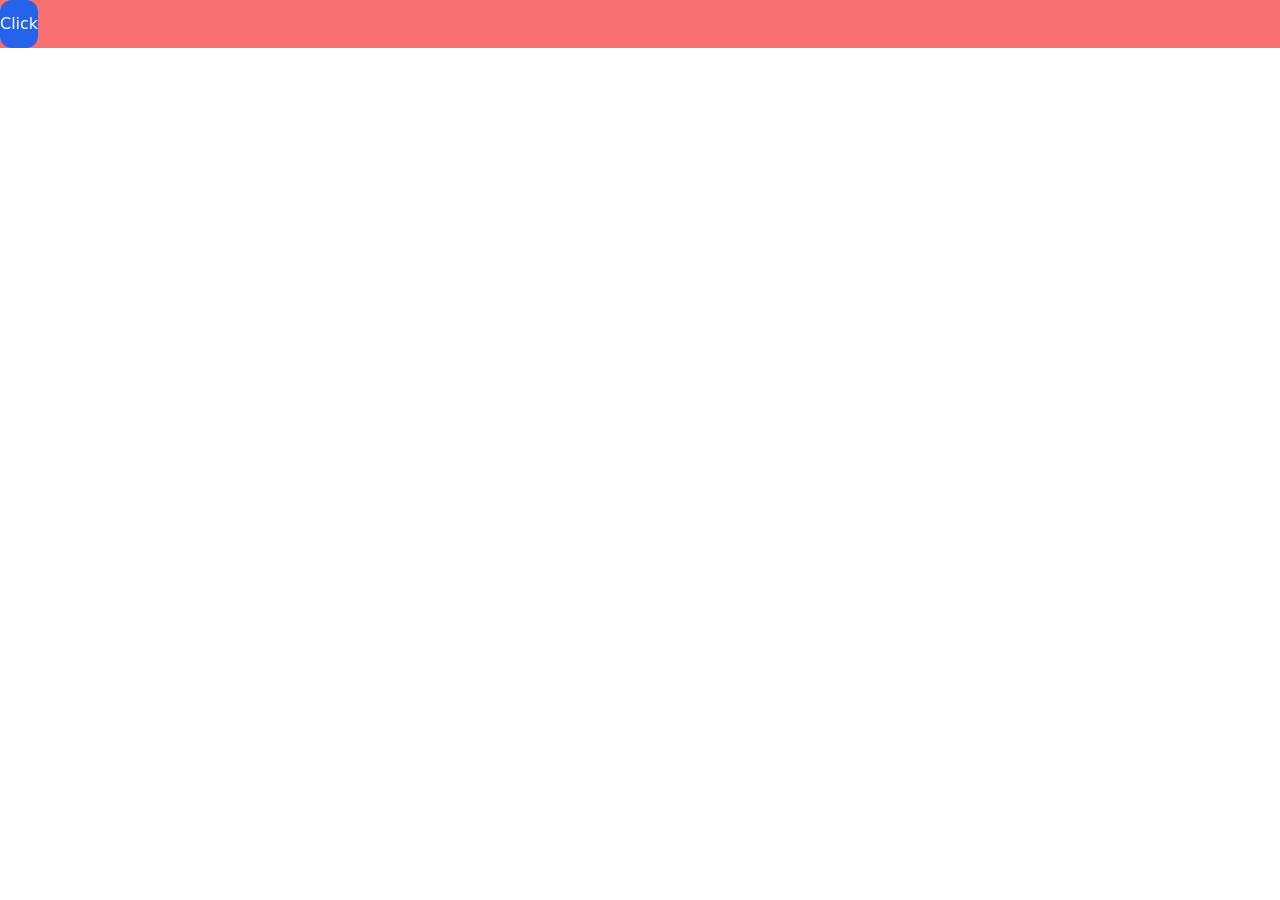
==== index.html @ ee295bcc "Merge pull request #1 from MishSoft/feature/main-page Feat: create costumize styles, add icon, image" ====
<!DOCTYPE html>
<html lang="en">
<head>
  <meta charset="UTF-8">
  <meta name="viewport" content="width=device-width, initial-scale=1.0">
  <title>Document Generate</title>
  <link rel="stylesheet" href="css/output.css">
  <script src="script/main.js" defer></script>
</head>
<body>
  <header class="bg-red-400">
    <button class="item-button">
      Click
    </button>
  </header>
</body>
</html>
---- css/output.css ----
*, ::before, ::after {
  --tw-border-spacing-x: 0;
  --tw-border-spacing-y: 0;
  --tw-translate-x: 0;
  --tw-translate-y: 0;
  --tw-rotate: 0;
  --tw-skew-x: 0;
  --tw-skew-y: 0;
  --tw-scale-x: 1;
  --tw-scale-y: 1;
  --tw-pan-x:  ;
  --tw-pan-y:  ;
  --tw-pinch-zoom:  ;
  --tw-scroll-snap-strictness: proximity;
  --tw-gradient-from-position:  ;
  --tw-gradient-via-position:  ;
  --tw-gradient-to-position:  ;
  --tw-ordinal:  ;
  --tw-slashed-zero:  ;
  --tw-numeric-figure:  ;
  --tw-numeric-spacing:  ;
  --tw-numeric-fraction:  ;
  --tw-ring-inset:  ;
  --tw-ring-offset-width: 0px;
  --tw-ring-offset-color: #fff;
  --tw-ring-color: rgb(59 130 246 / 0.5);
  --tw-ring-offset-shadow: 0 0 #0000;
  --tw-ring-shadow: 0 0 #0000;
  --tw-shadow: 0 0 #0000;
  --tw-shadow-colored: 0 0 #0000;
  --tw-blur:  ;
  --tw-brightness:  ;
  --tw-contrast:  ;
  --tw-grayscale:  ;
  --tw-hue-rotate:  ;
  --tw-invert:  ;
  --tw-saturate:  ;
  --tw-sepia:  ;
  --tw-drop-shadow:  ;
  --tw-backdrop-blur:  ;
  --tw-backdrop-brightness:  ;
  --tw-backdrop-contrast:  ;
  --tw-backdrop-grayscale:  ;
  --tw-backdrop-hue-rotate:  ;
  --tw-backdrop-invert:  ;
  --tw-backdrop-opacity:  ;
  --tw-backdrop-saturate:  ;
  --tw-backdrop-sepia:  ;
  --tw-contain-size:  ;
  --tw-contain-layout:  ;
  --tw-contain-paint:  ;
  --tw-contain-style:  ;
}

::backdrop {
  --tw-border-spacing-x: 0;
  --tw-border-spacing-y: 0;
  --tw-translate-x: 0;
  --tw-translate-y: 0;
  --tw-rotate: 0;
  --tw-skew-x: 0;
  --tw-skew-y: 0;
  --tw-scale-x: 1;
  --tw-scale-y: 1;
  --tw-pan-x:  ;
  --tw-pan-y:  ;
  --tw-pinch-zoom:  ;
  --tw-scroll-snap-strictness: proximity;
  --tw-gradient-from-position:  ;
  --tw-gradient-via-position:  ;
  --tw-gradient-to-position:  ;
  --tw-ordinal:  ;
  --tw-slashed-zero:  ;
  --tw-numeric-figure:  ;
  --tw-numeric-spacing:  ;
  --tw-numeric-fraction:  ;
  --tw-ring-inset:  ;
  --tw-ring-offset-width: 0px;
  --tw-ring-offset-color: #fff;
  --tw-ring-color: rgb(59 130 246 / 0.5);
  --tw-ring-offset-shadow: 0 0 #0000;
  --tw-ring-shadow: 0 0 #0000;
  --tw-shadow: 0 0 #0000;
  --tw-shadow-colored: 0 0 #0000;
  --tw-blur:  ;
  --tw-brightness:  ;
  --tw-contrast:  ;
  --tw-grayscale:  ;
  --tw-hue-rotate:  ;
  --tw-invert:  ;
  --tw-saturate:  ;
  --tw-sepia:  ;
  --tw-drop-shadow:  ;
  --tw-backdrop-blur:  ;
  --tw-backdrop-brightness:  ;
  --tw-backdrop-contrast:  ;
  --tw-backdrop-grayscale:  ;
  --tw-backdrop-hue-rotate:  ;
  --tw-backdrop-invert:  ;
  --tw-backdrop-opacity:  ;
  --tw-backdrop-saturate:  ;
  --tw-backdrop-sepia:  ;
  --tw-contain-size:  ;
  --tw-contain-layout:  ;
  --tw-contain-paint:  ;
  --tw-contain-style:  ;
}

/*
! tailwindcss v3.4.19 | MIT License | https://tailwindcss.com
*/

/*
1. Prevent padding and border from affecting element width. (https://github.com/mozdevs/cssremedy/issues/4)
2. Allow adding a border to an element by just adding a border-width. (https://github.com/tailwindcss/tailwindcss/pull/116)
*/

*,
::before,
::after {
  box-sizing: border-box;
  /* 1 */
  border-width: 0;
  /* 2 */
  border-style: solid;
  /* 2 */
  border-color: #e5e7eb;
  /* 2 */
}

::before,
::after {
  --tw-content: '';
}

/*
1. Use a consistent sensible line-height in all browsers.
2. Prevent adjustments of font size after orientation changes in iOS.
3. Use a more readable tab size.
4. Use the user's configured `sans` font-family by default.
5. Use the user's configured `sans` font-feature-settings by default.
6. Use the user's configured `sans` font-variation-settings by default.
7. Disable tap highlights on iOS
*/

html,
:host {
  line-height: 1.5;
  /* 1 */
  -webkit-text-size-adjust: 100%;
  /* 2 */
  -moz-tab-size: 4;
  /* 3 */
  -o-tab-size: 4;
     tab-size: 4;
  /* 3 */
  font-family: ui-sans-serif, system-ui, sans-serif, "Apple Color Emoji", "Segoe UI Emoji", "Segoe UI Symbol", "Noto Color Emoji";
  /* 4 */
  font-feature-settings: normal;
  /* 5 */
  font-variation-settings: normal;
  /* 6 */
  -webkit-tap-highlight-color: transparent;
  /* 7 */
}

/*
1. Remove the margin in all browsers.
2. Inherit line-height from `html` so users can set them as a class directly on the `html` element.
*/

body {
  margin: 0;
  /* 1 */
  line-height: inherit;
  /* 2 */
}

/*
1. Add the correct height in Firefox.
2. Correct the inheritance of border color in Firefox. (https://bugzilla.mozilla.org/show_bug.cgi?id=190655)
3. Ensure horizontal rules are visible by default.
*/

hr {
  height: 0;
  /* 1 */
  color: inherit;
  /* 2 */
  border-top-width: 1px;
  /* 3 */
}

/*
Add the correct text decoration in Chrome, Edge, and Safari.
*/

abbr:where([title]) {
  -webkit-text-decoration: underline dotted;
          text-decoration: underline dotted;
}

/*
Remove the default font size and weight for headings.
*/

h1,
h2,
h3,
h4,
h5,
h6 {
  font-size: inherit;
  font-weight: inherit;
}

/*
Reset links to optimize for opt-in styling instead of opt-out.
*/

a {
  color: inherit;
  text-decoration: inherit;
}

/*
Add the correct font weight in Edge and Safari.
*/

b,
strong {
  font-weight: bolder;
}

/*
1. Use the user's configured `mono` font-family by default.
2. Use the user's configured `mono` font-feature-settings by default.
3. Use the user's configured `mono` font-variation-settings by default.
4. Correct the odd `em` font sizing in all browsers.
*/

code,
kbd,
samp,
pre {
  font-family: ui-monospace, SFMono-Regular, Menlo, Monaco, Consolas, "Liberation Mono", "Courier New", monospace;
  /* 1 */
  font-feature-settings: normal;
  /* 2 */
  font-variation-settings: normal;
  /* 3 */
  font-size: 1em;
  /* 4 */
}

/*
Add the correct font size in all browsers.
*/

small {
  font-size: 80%;
}

/*
Prevent `sub` and `sup` elements from affecting the line height in all browsers.
*/

sub,
sup {
  font-size: 75%;
  line-height: 0;
  position: relative;
  vertical-align: baseline;
}

sub {
  bottom: -0.25em;
}

sup {
  top: -0.5em;
}

/*
1. Remove text indentation from table contents in Chrome and Safari. (https://bugs.chromium.org/p/chromium/issues/detail?id=999088, https://bugs.webkit.org/show_bug.cgi?id=201297)
2. Correct table border color inheritance in all Chrome and Safari. (https://bugs.chromium.org/p/chromium/issues/detail?id=935729, https://bugs.webkit.org/show_bug.cgi?id=195016)
3. Remove gaps between table borders by default.
*/

table {
  text-indent: 0;
  /* 1 */
  border-color: inherit;
  /* 2 */
  border-collapse: collapse;
  /* 3 */
}

/*
1. Change the font styles in all browsers.
2. Remove the margin in Firefox and Safari.
3. Remove default padding in all browsers.
*/

button,
input,
optgroup,
select,
textarea {
  font-family: inherit;
  /* 1 */
  font-feature-settings: inherit;
  /* 1 */
  font-variation-settings: inherit;
  /* 1 */
  font-size: 100%;
  /* 1 */
  font-weight: inherit;
  /* 1 */
  line-height: inherit;
  /* 1 */
  letter-spacing: inherit;
  /* 1 */
  color: inherit;
  /* 1 */
  margin: 0;
  /* 2 */
  padding: 0;
  /* 3 */
}

/*
Remove the inheritance of text transform in Edge and Firefox.
*/

button,
select {
  text-transform: none;
}

/*
1. Correct the inability to style clickable types in iOS and Safari.
2. Remove default button styles.
*/

button,
input:where([type='button']),
input:where([type='reset']),
input:where([type='submit']) {
  -webkit-appearance: button;
  /* 1 */
  background-color: transparent;
  /* 2 */
  background-image: none;
  /* 2 */
}

/*
Use the modern Firefox focus style for all focusable elements.
*/

:-moz-focusring {
  outline: auto;
}

/*
Remove the additional `:invalid` styles in Firefox. (https://github.com/mozilla/gecko-dev/blob/2f9eacd9d3d995c937b4251a5557d95d494c9be1/layout/style/res/forms.css#L728-L737)
*/

:-moz-ui-invalid {
  box-shadow: none;
}

/*
Add the correct vertical alignment in Chrome and Firefox.
*/

progress {
  vertical-align: baseline;
}

/*
Correct the cursor style of increment and decrement buttons in Safari.
*/

::-webkit-inner-spin-button,
::-webkit-outer-spin-button {
  height: auto;
}

/*
1. Correct the odd appearance in Chrome and Safari.
2. Correct the outline style in Safari.
*/

[type='search'] {
  -webkit-appearance: textfield;
  /* 1 */
  outline-offset: -2px;
  /* 2 */
}

/*
Remove the inner padding in Chrome and Safari on macOS.
*/

::-webkit-search-decoration {
  -webkit-appearance: none;
}

/*
1. Correct the inability to style clickable types in iOS and Safari.
2. Change font properties to `inherit` in Safari.
*/

::-webkit-file-upload-button {
  -webkit-appearance: button;
  /* 1 */
  font: inherit;
  /* 2 */
}

/*
Add the correct display in Chrome and Safari.
*/

summary {
  display: list-item;
}

/*
Removes the default spacing and border for appropriate elements.
*/

blockquote,
dl,
dd,
h1,
h2,
h3,
h4,
h5,
h6,
hr,
figure,
p,
pre {
  margin: 0;
}

fieldset {
  margin: 0;
  padding: 0;
}

legend {
  padding: 0;
}

ol,
ul,
menu {
  list-style: none;
  margin: 0;
  padding: 0;
}

/*
Reset default styling for dialogs.
*/

dialog {
  padding: 0;
}

/*
Prevent resizing textareas horizontally by default.
*/

textarea {
  resize: vertical;
}

/*
1. Reset the default placeholder opacity in Firefox. (https://github.com/tailwindlabs/tailwindcss/issues/3300)
2. Set the default placeholder color to the user's configured gray 400 color.
*/

input::-moz-placeholder, textarea::-moz-placeholder {
  opacity: 1;
  /* 1 */
  color: #9ca3af;
  /* 2 */
}

input::placeholder,
textarea::placeholder {
  opacity: 1;
  /* 1 */
  color: #9ca3af;
  /* 2 */
}

/*
Set the default cursor for buttons.
*/

button,
[role="button"] {
  cursor: pointer;
}

/*
Make sure disabled buttons don't get the pointer cursor.
*/

:disabled {
  cursor: default;
}

/*
1. Make replaced elements `display: block` by default. (https://github.com/mozdevs/cssremedy/issues/14)
2. Add `vertical-align: middle` to align replaced elements more sensibly by default. (https://github.com/jensimmons/cssremedy/issues/14#issuecomment-634934210)
   This can trigger a poorly considered lint error in some tools but is included by design.
*/

img,
svg,
video,
canvas,
audio,
iframe,
embed,
object {
  display: block;
  /* 1 */
  vertical-align: middle;
  /* 2 */
}

/*
Constrain images and videos to the parent width and preserve their intrinsic aspect ratio. (https://github.com/mozdevs/cssremedy/issues/14)
*/

img,
video {
  max-width: 100%;
  height: auto;
}

/* Make elements with the HTML hidden attribute stay hidden by default */

[hidden]:where(:not([hidden="until-found"])) {
  display: none;
}

.item-button {
  border-radius: 0.75rem;
  background-color: var(--item-button-bg);
  padding-top: 0.75rem;
  padding-bottom: 0.75rem;
  color: var(--text-primary-color);
}

.bg-red-400 {
  --tw-bg-opacity: 1;
  background-color: rgb(248 113 113 / var(--tw-bg-opacity, 1));
}

:root {
  /* background colors */
  --background: #0F172A;
  --header-bg: #171E31;
  --item-bg: #252C3F;
  --header-button-bg: #FFFFFF;
  --item-button-bg: #2563EA;
  --hero-demo-btn-bg: #1D283A;
  /* text colors */
  --text-primary-color: #FFFFFF;
  --header-text-primary: #8890A3;
  --header-button-text: #20222F;
  --hero-text-primary: #2563EA;
  --hero-text-secondary: #8F9AAC;
  /* effects */
  --hero-image-shadow-color: #2563EA33;
}
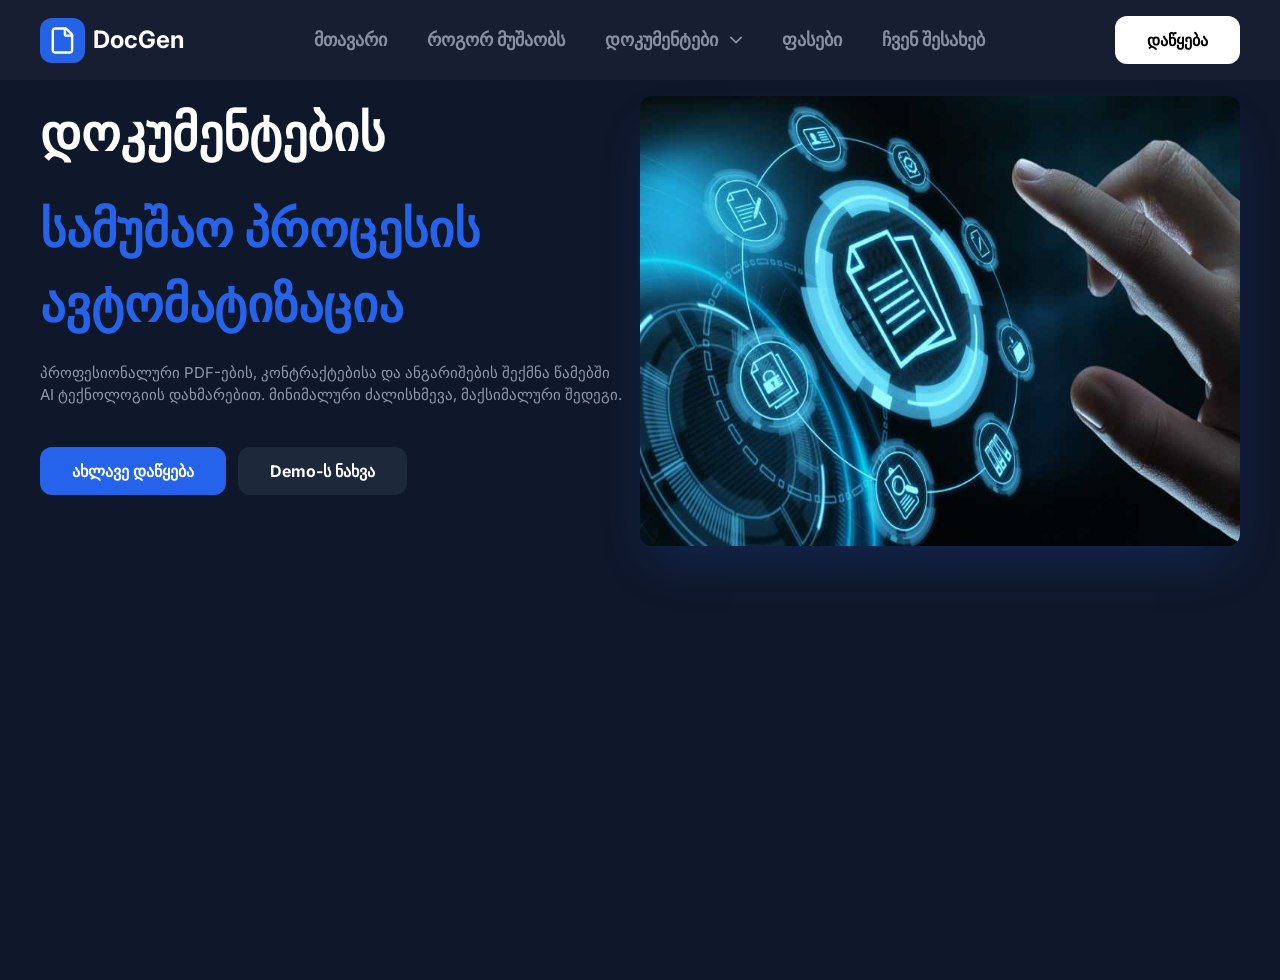
==== commit faae0b53: "Merge pull request #2 from MishSoft/feature/doc-main Feat: create header and hero sections in main p" ====
--- a/index.html
+++ b/index.html
@@ -5,13 +5,75 @@
   <meta name="viewport" content="width=device-width, initial-scale=1.0">
   <title>Document Generate</title>
   <link rel="stylesheet" href="css/output.css">
+  <link rel="preconnect" href="https://fonts.googleapis.com">
+  <link rel="preconnect" href="https://fonts.gstatic.com" crossorigin>
+  <link
+    href="https://fonts.googleapis.com/css2?family=Inter:ital,opsz,wght@0,14..32,100..900;1,14..32,100..900&display=swap"
+    rel="stylesheet">
   <script src="script/main.js" defer></script>
 </head>
 <body>
-  <header class="bg-red-400">
-    <button class="item-button">
-      Click
+  <header class="bg-header-bg  flex items-center justify-between default-container">
+    <!-- logo -->
+    <a href="/" class="flex items-center gap-2">
+      <div class="bg-logo-bg p-2 rounded-xl">
+        <img src="assets/logo/logo.svg" alt="DocGen Logo Image">
+      </div>
+      <h1 class="logo ">DocGen</h1>
+    </a>
+  
+    <!-- Nav bar -->
+    <nav class="hidden xl:block">
+      <ul class="flex  items-center gap-10">
+        <li><a class="nav-link " href="/">მთავარი</a></li>
+        <li><a class="nav-link" href="/">როგორ მუშაობს</a></li>
+        <li class="flex items-center gap-3 relative group">
+          <a class="nav-link" href="/">დოკუმენტები</a>
+          <img class="w-3 h-3" src="assets/icons/down-arrow.svg" alt="">
+          <ul
+            class="absolute z-50 left-0 top-full py-6 px-4 w-[323px] py-4 flex flex-col gap-3 bg-drop-down-bg shadow-lg rounded-lg opacity-0  group-hover:opacity-100 transition-opacity duration-300 invisible group-hover:visible">
+            <li><a class="nav-link" href="/">შრომითი ხელშეკრულება</a></li>
+            <li><a class="nav-link" href="/">მინდობილობა</a></li>
+            <li><a class="nav-link" href="/">ლიზინგის ხელშეკრულება</a></li>
+            <li><a class="nav-link" href="/">მიღება-ჩაბარების აქტი</a></li>
+          </ul>
+        </li>
+        <li><a class="nav-link" href="/">ფასები</a></li>
+        <li><a class="nav-link" href="/">ჩვენ შესახებ</a></li>
+      </ul>
+    </nav>
+  
+    <button class="px-8 py-3 rounded-xl font-bold bg-header-button-bg">
+      დაწყება
     </button>
   </header>
+  <main class="w-full min-h-screen default-container">
+    <div class="flex justify-between items-start">
+      <section class="max-w-[784px]  flex flex-col gap-5 w-full">
+        <h2 class="text-[50px] leading-[151%] font-semibold text-text-primary-color">
+          დოკუმენტების <h3 class="text-[50px] text-start text-hero-text-primary font-semibold">სამუშაო პროცესის
+            ავტომატიზაცია</h3>
+        </h2>
+  
+        <p class="text-[15px] max-w-[587px] w-full  text-hero-text-secondary">
+          პროფესიონალური PDF-ების, კონტრაქტებისა და ანგარიშების შექმნა წამებში AI ტექნოლოგიის დახმარებით. მინიმალური
+          ძალისხმევა,
+          მაქსიმალური შედეგი.
+        </p>
+  
+        <div class="flex items-center gap-3 my-5">
+          <button class="px-8 py-3 rounded-xl font-bold bg-item-button-bg text-text-primary-color">
+            ახლავე დაწყება
+          </button>
+          <button class="px-8 py-3 rounded-xl font-bold bg-hero-demo-btn-bg text-text-primary-color">
+            Demo-ს ნახვა
+          </button>
+        </div>
+      </section>
+      <section class="shadow-2xl shadow-hero-image-shadow-color max-w-[600px] w-full overflow-hidden relative rounded-xl">
+        <img src="assets/image/hero-image.png" alt="" class=" w-full object-cover">
+      </section>
+    </div>
+  </main>
 </body>
 </html>
--- a/css/output.css
+++ b/css/output.css
@@ -554,17 +554,263 @@
   display: none;
 }
 
-.item-button {
+.default-container {
+  padding-top: 1rem;
+  padding-bottom: 1rem;
+  padding-left: 2.5rem;
+  padding-right: 2.5rem;
+}
+
+.logo {
+  font-size: 1.5rem;
+  line-height: 2rem;
+  font-weight: 700;
+  color: var(--text-primary-color);
+}
+
+.nav-link {
+  font-size: 1.125rem;
+  line-height: 1.75rem;
+  font-weight: 600;
+  color: var(--header-text-primary);
+}
+
+.invisible {
+  visibility: hidden;
+}
+
+.absolute {
+  position: absolute;
+}
+
+.relative {
+  position: relative;
+}
+
+.left-0 {
+  left: 0px;
+}
+
+.top-full {
+  top: 100%;
+}
+
+.z-50 {
+  z-index: 50;
+}
+
+.my-5 {
+  margin-top: 1.25rem;
+  margin-bottom: 1.25rem;
+}
+
+.flex {
+  display: flex;
+}
+
+.hidden {
+  display: none;
+}
+
+.h-3 {
+  height: 0.75rem;
+}
+
+.min-h-screen {
+  min-height: 100vh;
+}
+
+.w-3 {
+  width: 0.75rem;
+}
+
+.w-\[323px\] {
+  width: 323px;
+}
+
+.w-full {
+  width: 100%;
+}
+
+.max-w-\[587px\] {
+  max-width: 587px;
+}
+
+.max-w-\[600px\] {
+  max-width: 600px;
+}
+
+.max-w-\[784px\] {
+  max-width: 784px;
+}
+
+.flex-col {
+  flex-direction: column;
+}
+
+.items-start {
+  align-items: flex-start;
+}
+
+.items-center {
+  align-items: center;
+}
+
+.justify-between {
+  justify-content: space-between;
+}
+
+.gap-10 {
+  gap: 2.5rem;
+}
+
+.gap-2 {
+  gap: 0.5rem;
+}
+
+.gap-3 {
+  gap: 0.75rem;
+}
+
+.gap-5 {
+  gap: 1.25rem;
+}
+
+.overflow-hidden {
+  overflow: hidden;
+}
+
+.rounded-lg {
+  border-radius: 0.5rem;
+}
+
+.rounded-xl {
   border-radius: 0.75rem;
+}
+
+.bg-drop-down-bg {
+  background-color: var(--drop-down-bg);
+}
+
+.bg-header-bg {
+  background-color: var(--header-bg);
+}
+
+.bg-header-button-bg {
+  background-color: var(--header-button-bg);
+}
+
+.bg-hero-demo-btn-bg {
+  background-color: var(--hero-demo-btn-bg);
+}
+
+.bg-item-button-bg {
   background-color: var(--item-button-bg);
+}
+
+.bg-logo-bg {
+  background-color: var(--logo-bg);
+}
+
+.object-cover {
+  -o-object-fit: cover;
+     object-fit: cover;
+}
+
+.p-2 {
+  padding: 0.5rem;
+}
+
+.px-4 {
+  padding-left: 1rem;
+  padding-right: 1rem;
+}
+
+.px-8 {
+  padding-left: 2rem;
+  padding-right: 2rem;
+}
+
+.py-3 {
   padding-top: 0.75rem;
   padding-bottom: 0.75rem;
+}
+
+.py-4 {
+  padding-top: 1rem;
+  padding-bottom: 1rem;
+}
+
+.py-6 {
+  padding-top: 1.5rem;
+  padding-bottom: 1.5rem;
+}
+
+.text-start {
+  text-align: start;
+}
+
+.text-\[15px\] {
+  font-size: 15px;
+}
+
+.text-\[50px\] {
+  font-size: 50px;
+}
+
+.font-bold {
+  font-weight: 700;
+}
+
+.font-semibold {
+  font-weight: 600;
+}
+
+.leading-\[151\%\] {
+  line-height: 151%;
+}
+
+.text-hero-text-primary {
+  color: var(--hero-text-primary);
+}
+
+.text-hero-text-secondary {
+  color: var(--hero-text-secondary);
+}
+
+.text-text-primary-color {
   color: var(--text-primary-color);
 }
 
-.bg-red-400 {
-  --tw-bg-opacity: 1;
-  background-color: rgb(248 113 113 / var(--tw-bg-opacity, 1));
+.opacity-0 {
+  opacity: 0;
+}
+
+.shadow-2xl {
+  --tw-shadow: 0 25px 50px -12px rgb(0 0 0 / 0.25);
+  --tw-shadow-colored: 0 25px 50px -12px var(--tw-shadow-color);
+  box-shadow: var(--tw-ring-offset-shadow, 0 0 #0000), var(--tw-ring-shadow, 0 0 #0000), var(--tw-shadow);
+}
+
+.shadow-lg {
+  --tw-shadow: 0 10px 15px -3px rgb(0 0 0 / 0.1), 0 4px 6px -4px rgb(0 0 0 / 0.1);
+  --tw-shadow-colored: 0 10px 15px -3px var(--tw-shadow-color), 0 4px 6px -4px var(--tw-shadow-color);
+  box-shadow: var(--tw-ring-offset-shadow, 0 0 #0000), var(--tw-ring-shadow, 0 0 #0000), var(--tw-shadow);
+}
+
+.shadow-hero-image-shadow-color {
+  --tw-shadow-color: var(--hero-image-shadow-color);
+  --tw-shadow: var(--tw-shadow-colored);
+}
+
+.transition-opacity {
+  transition-property: opacity;
+  transition-timing-function: cubic-bezier(0.4, 0, 0.2, 1);
+  transition-duration: 150ms;
+}
+
+.duration-300 {
+  transition-duration: 300ms;
 }
 
 :root {
@@ -575,6 +821,8 @@
   --header-button-bg: #FFFFFF;
   --item-button-bg: #2563EA;
   --hero-demo-btn-bg: #1D283A;
+  --logo-bg: #2662E6;
+  --drop-down-bg: #171F36;
   /* text colors */
   --text-primary-color: #FFFFFF;
   --header-text-primary: #8890A3;
@@ -584,3 +832,42 @@
   /* effects */
   --hero-image-shadow-color: #2563EA33;
 }
+
+@font-face {
+  font-family: 'inter';
+
+  src: url('../assets/font/Inter-VariableFont_opsz,wght.ttf') format('truetype');
+
+  font-weight: 100 900;
+
+  font-style: normal;
+}
+
+@font-face {
+  font-family: 'inter';
+
+  src: url('../assets/font/Inter-Italic-VariableFont_opsz,wght.ttf') format('truetype');
+
+  font-weight: 100 900;
+
+  font-style: italic;
+}
+
+body {
+  background-color: var(--background);
+  font-family: 'inter', sans-serif;
+}
+
+.group:hover .group-hover\:visible {
+  visibility: visible;
+}
+
+.group:hover .group-hover\:opacity-100 {
+  opacity: 1;
+}
+
+@media (min-width: 1280px) {
+  .xl\:block {
+    display: block;
+  }
+}
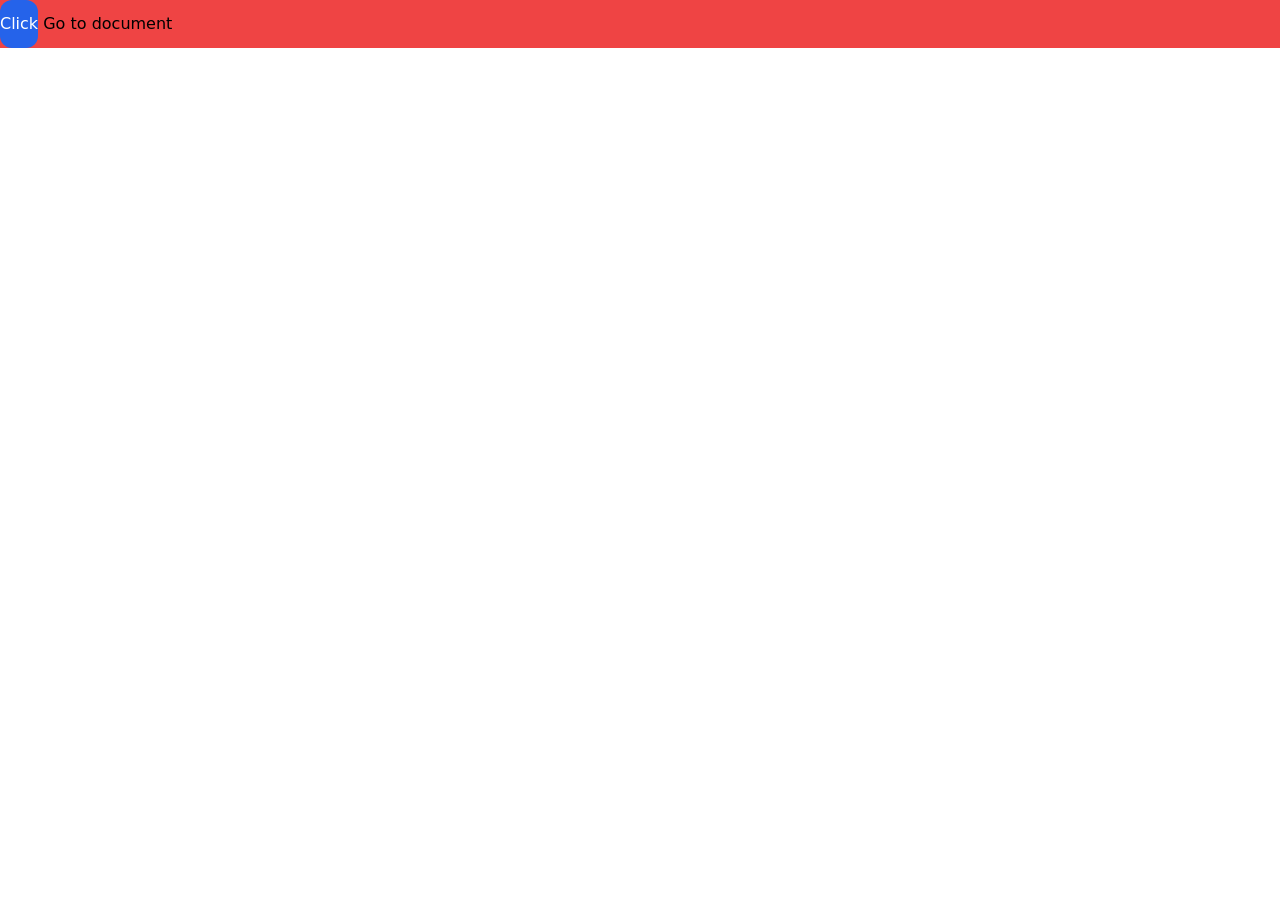
==== commit 11711884: "add new document" ====
--- a/index.html
+++ b/index.html
@@ -5,75 +5,14 @@
   <meta name="viewport" content="width=device-width, initial-scale=1.0">
   <title>Document Generate</title>
   <link rel="stylesheet" href="css/output.css">
-  <link rel="preconnect" href="https://fonts.googleapis.com">
-  <link rel="preconnect" href="https://fonts.gstatic.com" crossorigin>
-  <link
-    href="https://fonts.googleapis.com/css2?family=Inter:ital,opsz,wght@0,14..32,100..900;1,14..32,100..900&display=swap"
-    rel="stylesheet">
   <script src="script/main.js" defer></script>
-</head>
+ </head>
 <body>
-  <header class="bg-header-bg  flex items-center justify-between default-container">
-    <!-- logo -->
-    <a href="/" class="flex items-center gap-2">
-      <div class="bg-logo-bg p-2 rounded-xl">
-        <img src="assets/logo/logo.svg" alt="DocGen Logo Image">
-      </div>
-      <h1 class="logo ">DocGen</h1>
-    </a>
-  
-    <!-- Nav bar -->
-    <nav class="hidden xl:block">
-      <ul class="flex  items-center gap-10">
-        <li><a class="nav-link " href="/">მთავარი</a></li>
-        <li><a class="nav-link" href="/">როგორ მუშაობს</a></li>
-        <li class="flex items-center gap-3 relative group">
-          <a class="nav-link" href="/">დოკუმენტები</a>
-          <img class="w-3 h-3" src="assets/icons/down-arrow.svg" alt="">
-          <ul
-            class="absolute z-50 left-0 top-full py-6 px-4 w-[323px] py-4 flex flex-col gap-3 bg-drop-down-bg shadow-lg rounded-lg opacity-0  group-hover:opacity-100 transition-opacity duration-300 invisible group-hover:visible">
-            <li><a class="nav-link" href="/">შრომითი ხელშეკრულება</a></li>
-            <li><a class="nav-link" href="/">მინდობილობა</a></li>
-            <li><a class="nav-link" href="/">ლიზინგის ხელშეკრულება</a></li>
-            <li><a class="nav-link" href="/">მიღება-ჩაბარების აქტი</a></li>
-          </ul>
-        </li>
-        <li><a class="nav-link" href="/">ფასები</a></li>
-        <li><a class="nav-link" href="/">ჩვენ შესახებ</a></li>
-      </ul>
-    </nav>
-  
-    <button class="px-8 py-3 rounded-xl font-bold bg-header-button-bg">
-      დაწყება
+  <header class="bg-red-500">
+    <button class="item-button">
+      Click
     </button>
+    <a href="document.html">Go to document</a>
   </header>
-  <main class="w-full min-h-screen default-container">
-    <div class="flex justify-between items-start">
-      <section class="max-w-[784px]  flex flex-col gap-5 w-full">
-        <h2 class="text-[50px] leading-[151%] font-semibold text-text-primary-color">
-          დოკუმენტების <h3 class="text-[50px] text-start text-hero-text-primary font-semibold">სამუშაო პროცესის
-            ავტომატიზაცია</h3>
-        </h2>
-  
-        <p class="text-[15px] max-w-[587px] w-full  text-hero-text-secondary">
-          პროფესიონალური PDF-ების, კონტრაქტებისა და ანგარიშების შექმნა წამებში AI ტექნოლოგიის დახმარებით. მინიმალური
-          ძალისხმევა,
-          მაქსიმალური შედეგი.
-        </p>
-  
-        <div class="flex items-center gap-3 my-5">
-          <button class="px-8 py-3 rounded-xl font-bold bg-item-button-bg text-text-primary-color">
-            ახლავე დაწყება
-          </button>
-          <button class="px-8 py-3 rounded-xl font-bold bg-hero-demo-btn-bg text-text-primary-color">
-            Demo-ს ნახვა
-          </button>
-        </div>
-      </section>
-      <section class="shadow-2xl shadow-hero-image-shadow-color max-w-[600px] w-full overflow-hidden relative rounded-xl">
-        <img src="assets/image/hero-image.png" alt="" class=" w-full object-cover">
-      </section>
-    </div>
-  </main>
 </body>
 </html>
--- a/css/output.css
+++ b/css/output.css
@@ -554,13 +554,6 @@
   display: none;
 }
 
-.default-container {
-  padding-top: 1rem;
-  padding-bottom: 1rem;
-  padding-left: 2.5rem;
-  padding-right: 2.5rem;
-}
-
 .logo {
   font-size: 1.5rem;
   line-height: 2rem;
@@ -568,167 +561,125 @@
   color: var(--text-primary-color);
 }
 
-.nav-link {
-  font-size: 1.125rem;
-  line-height: 1.75rem;
-  font-weight: 600;
-  color: var(--header-text-primary);
-}
-
-.invisible {
-  visibility: hidden;
-}
-
-.absolute {
-  position: absolute;
-}
-
-.relative {
-  position: relative;
-}
-
-.left-0 {
-  left: 0px;
-}
-
-.top-full {
-  top: 100%;
-}
-
-.z-50 {
-  z-index: 50;
-}
-
-.my-5 {
-  margin-top: 1.25rem;
-  margin-bottom: 1.25rem;
+.item-button {
+  border-radius: 0.75rem;
+  background-color: var(--item-button-bg);
+  padding-top: 0.75rem;
+  padding-bottom: 0.75rem;
+  color: var(--text-primary-color);
+}
+
+.mx-8 {
+  margin-left: 2rem;
+  margin-right: 2rem;
+}
+
+.mx-auto {
+  margin-left: auto;
+  margin-right: auto;
+}
+
+.my-10 {
+  margin-top: 2.5rem;
+  margin-bottom: 2.5rem;
+}
+
+.my-3 {
+  margin-top: 0.75rem;
+  margin-bottom: 0.75rem;
 }
 
 .flex {
   display: flex;
 }
 
-.hidden {
-  display: none;
-}
-
-.h-3 {
-  height: 0.75rem;
-}
-
-.min-h-screen {
-  min-height: 100vh;
-}
-
-.w-3 {
-  width: 0.75rem;
-}
-
-.w-\[323px\] {
-  width: 323px;
-}
-
-.w-full {
-  width: 100%;
-}
-
-.max-w-\[587px\] {
-  max-width: 587px;
-}
-
-.max-w-\[600px\] {
-  max-width: 600px;
-}
-
-.max-w-\[784px\] {
-  max-width: 784px;
-}
-
-.flex-col {
-  flex-direction: column;
-}
-
-.items-start {
-  align-items: flex-start;
+.w-1\/2 {
+  width: 50%;
+}
+
+.w-14 {
+  width: 3.5rem;
+}
+
+.w-16 {
+  width: 4rem;
+}
+
+.w-28 {
+  width: 7rem;
+}
+
+.w-8 {
+  width: 2rem;
 }
 
 .items-center {
   align-items: center;
 }
 
+.justify-start {
+  justify-content: flex-start;
+}
+
+.justify-center {
+  justify-content: center;
+}
+
 .justify-between {
   justify-content: space-between;
 }
 
-.gap-10 {
-  gap: 2.5rem;
-}
-
-.gap-2 {
-  gap: 0.5rem;
-}
-
 .gap-3 {
   gap: 0.75rem;
 }
 
+.gap-4 {
+  gap: 1rem;
+}
+
 .gap-5 {
   gap: 1.25rem;
 }
 
-.overflow-hidden {
-  overflow: hidden;
-}
-
-.rounded-lg {
-  border-radius: 0.5rem;
-}
-
-.rounded-xl {
-  border-radius: 0.75rem;
-}
-
-.bg-drop-down-bg {
-  background-color: var(--drop-down-bg);
+.bg-\[\#5fcdd5\] {
+  --tw-bg-opacity: 1;
+  background-color: rgb(95 205 213 / var(--tw-bg-opacity, 1));
+}
+
+.bg-background {
+  background-color: var(--background);
 }
 
 .bg-header-bg {
   background-color: var(--header-bg);
 }
 
-.bg-header-button-bg {
-  background-color: var(--header-button-bg);
-}
-
-.bg-hero-demo-btn-bg {
-  background-color: var(--hero-demo-btn-bg);
-}
-
-.bg-item-button-bg {
-  background-color: var(--item-button-bg);
-}
-
-.bg-logo-bg {
-  background-color: var(--logo-bg);
-}
-
-.object-cover {
-  -o-object-fit: cover;
-     object-fit: cover;
-}
-
-.p-2 {
-  padding: 0.5rem;
-}
-
-.px-4 {
-  padding-left: 1rem;
-  padding-right: 1rem;
-}
-
-.px-8 {
-  padding-left: 2rem;
-  padding-right: 2rem;
+.bg-hero-text-secondary {
+  background-color: var(--hero-text-secondary);
+}
+
+.bg-red-500 {
+  --tw-bg-opacity: 1;
+  background-color: rgb(239 68 68 / var(--tw-bg-opacity, 1));
+}
+
+.p-6 {
+  padding: 1.5rem;
+}
+
+.px-12 {
+  padding-left: 3rem;
+  padding-right: 3rem;
+}
+
+.px-5 {
+  padding-left: 1.25rem;
+  padding-right: 1.25rem;
+}
+
+.py-11 {
+  padding-top: 2.75rem;
+  padding-bottom: 2.75rem;
 }
 
 .py-3 {
@@ -736,42 +687,38 @@
   padding-bottom: 0.75rem;
 }
 
-.py-4 {
-  padding-top: 1rem;
-  padding-bottom: 1rem;
-}
-
 .py-6 {
   padding-top: 1.5rem;
   padding-bottom: 1.5rem;
 }
 
-.text-start {
-  text-align: start;
-}
-
-.text-\[15px\] {
-  font-size: 15px;
-}
-
-.text-\[50px\] {
-  font-size: 50px;
-}
-
-.font-bold {
-  font-weight: 700;
-}
-
-.font-semibold {
-  font-weight: 600;
-}
-
-.leading-\[151\%\] {
-  line-height: 151%;
-}
-
-.text-hero-text-primary {
-  color: var(--hero-text-primary);
+.pb-3 {
+  padding-bottom: 0.75rem;
+}
+
+.pl-4 {
+  padding-left: 1rem;
+}
+
+.pt-4 {
+  padding-top: 1rem;
+}
+
+.text-3xl {
+  font-size: 1.875rem;
+  line-height: 2.25rem;
+}
+
+.font-extrabold {
+  font-weight: 800;
+}
+
+.leading-loose {
+  line-height: 2;
+}
+
+.text-header-text-primary {
+  color: var(--header-text-primary);
 }
 
 .text-hero-text-secondary {
@@ -780,37 +727,6 @@
 
 .text-text-primary-color {
   color: var(--text-primary-color);
-}
-
-.opacity-0 {
-  opacity: 0;
-}
-
-.shadow-2xl {
-  --tw-shadow: 0 25px 50px -12px rgb(0 0 0 / 0.25);
-  --tw-shadow-colored: 0 25px 50px -12px var(--tw-shadow-color);
-  box-shadow: var(--tw-ring-offset-shadow, 0 0 #0000), var(--tw-ring-shadow, 0 0 #0000), var(--tw-shadow);
-}
-
-.shadow-lg {
-  --tw-shadow: 0 10px 15px -3px rgb(0 0 0 / 0.1), 0 4px 6px -4px rgb(0 0 0 / 0.1);
-  --tw-shadow-colored: 0 10px 15px -3px var(--tw-shadow-color), 0 4px 6px -4px var(--tw-shadow-color);
-  box-shadow: var(--tw-ring-offset-shadow, 0 0 #0000), var(--tw-ring-shadow, 0 0 #0000), var(--tw-shadow);
-}
-
-.shadow-hero-image-shadow-color {
-  --tw-shadow-color: var(--hero-image-shadow-color);
-  --tw-shadow: var(--tw-shadow-colored);
-}
-
-.transition-opacity {
-  transition-property: opacity;
-  transition-timing-function: cubic-bezier(0.4, 0, 0.2, 1);
-  transition-duration: 150ms;
-}
-
-.duration-300 {
-  transition-duration: 300ms;
 }
 
 :root {
@@ -821,53 +737,12 @@
   --header-button-bg: #FFFFFF;
   --item-button-bg: #2563EA;
   --hero-demo-btn-bg: #1D283A;
-  --logo-bg: #2662E6;
-  --drop-down-bg: #171F36;
   /* text colors */
   --text-primary-color: #FFFFFF;
-  --header-text-primary: #8890A3;
+  --header-text-primary: #030303;
   --header-button-text: #20222F;
   --hero-text-primary: #2563EA;
   --hero-text-secondary: #8F9AAC;
   /* effects */
   --hero-image-shadow-color: #2563EA33;
 }
-
-@font-face {
-  font-family: 'inter';
-
-  src: url('../assets/font/Inter-VariableFont_opsz,wght.ttf') format('truetype');
-
-  font-weight: 100 900;
-
-  font-style: normal;
-}
-
-@font-face {
-  font-family: 'inter';
-
-  src: url('../assets/font/Inter-Italic-VariableFont_opsz,wght.ttf') format('truetype');
-
-  font-weight: 100 900;
-
-  font-style: italic;
-}
-
-body {
-  background-color: var(--background);
-  font-family: 'inter', sans-serif;
-}
-
-.group:hover .group-hover\:visible {
-  visibility: visible;
-}
-
-.group:hover .group-hover\:opacity-100 {
-  opacity: 1;
-}
-
-@media (min-width: 1280px) {
-  .xl\:block {
-    display: block;
-  }
-}
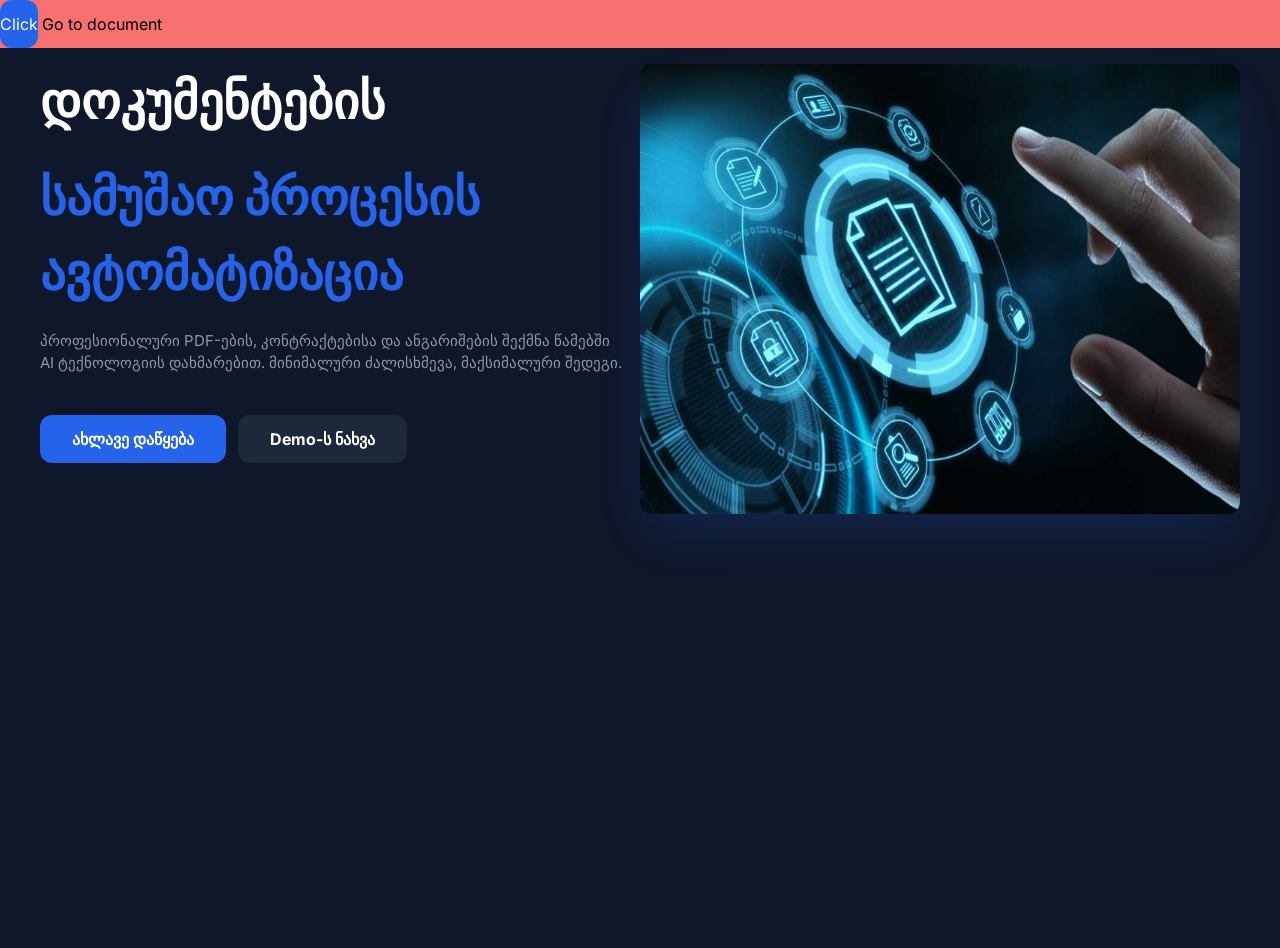
==== commit f3a7a705: "Merge branch 'main' of https://github.com/MishSoft/doc-gen" ====
--- a/index.html
+++ b/index.html
@@ -5,14 +5,47 @@
   <meta name="viewport" content="width=device-width, initial-scale=1.0">
   <title>Document Generate</title>
   <link rel="stylesheet" href="css/output.css">
+  <link rel="preconnect" href="https://fonts.googleapis.com">
+  <link rel="preconnect" href="https://fonts.gstatic.com" crossorigin>
+  <link
+    href="https://fonts.googleapis.com/css2?family=Inter:ital,opsz,wght@0,14..32,100..900;1,14..32,100..900&display=swap"
+    rel="stylesheet">
   <script src="script/main.js" defer></script>
  </head>
 <body>
-  <header class="bg-red-500">
+  <header class="bg-red-400">
     <button class="item-button">
       Click
     </button>
     <a href="document.html">Go to document</a>
   </header>
+  <main class="w-full min-h-screen default-container">
+    <div class="flex justify-between items-start">
+      <section class="max-w-[784px]  flex flex-col gap-5 w-full">
+        <h2 class="text-[50px] leading-[151%] font-semibold text-text-primary-color">
+          დოკუმენტების <h3 class="text-[50px] text-start text-hero-text-primary font-semibold">სამუშაო პროცესის
+            ავტომატიზაცია</h3>
+        </h2>
+  
+        <p class="text-[15px] max-w-[587px] w-full  text-hero-text-secondary">
+          პროფესიონალური PDF-ების, კონტრაქტებისა და ანგარიშების შექმნა წამებში AI ტექნოლოგიის დახმარებით. მინიმალური
+          ძალისხმევა,
+          მაქსიმალური შედეგი.
+        </p>
+  
+        <div class="flex items-center gap-3 my-5">
+          <button class="px-8 py-3 rounded-xl font-bold bg-item-button-bg text-text-primary-color">
+            ახლავე დაწყება
+          </button>
+          <button class="px-8 py-3 rounded-xl font-bold bg-hero-demo-btn-bg text-text-primary-color">
+            Demo-ს ნახვა
+          </button>
+        </div>
+      </section>
+      <section class="shadow-2xl shadow-hero-image-shadow-color max-w-[600px] w-full overflow-hidden relative rounded-xl">
+        <img src="assets/image/hero-image.png" alt="" class=" w-full object-cover">
+      </section>
+    </div>
+  </main>
 </body>
 </html>
--- a/css/output.css
+++ b/css/output.css
@@ -554,11 +554,25 @@
   display: none;
 }
 
+.default-container {
+  padding-top: 1rem;
+  padding-bottom: 1rem;
+  padding-left: 2.5rem;
+  padding-right: 2.5rem;
+}
+
 .logo {
   font-size: 1.5rem;
   line-height: 2rem;
   font-weight: 700;
   color: var(--text-primary-color);
+}
+
+.nav-link {
+  font-size: 1.125rem;
+  line-height: 1.75rem;
+  font-weight: 600;
+  color: var(--header-text-primary);
 }
 
 .item-button {
@@ -569,6 +583,30 @@
   color: var(--text-primary-color);
 }
 
+.invisible {
+  visibility: hidden;
+}
+
+.absolute {
+  position: absolute;
+}
+
+.relative {
+  position: relative;
+}
+
+.left-0 {
+  left: 0px;
+}
+
+.top-full {
+  top: 100%;
+}
+
+.z-50 {
+  z-index: 50;
+}
+
 .mx-8 {
   margin-left: 2rem;
   margin-right: 2rem;
@@ -589,10 +627,27 @@
   margin-bottom: 0.75rem;
 }
 
+.my-5 {
+  margin-top: 1.25rem;
+  margin-bottom: 1.25rem;
+}
+
 .flex {
   display: flex;
 }
 
+.hidden {
+  display: none;
+}
+
+.h-3 {
+  height: 0.75rem;
+}
+
+.min-h-screen {
+  min-height: 100vh;
+}
+
 .w-1\/2 {
   width: 50%;
 }
@@ -609,10 +664,42 @@
   width: 7rem;
 }
 
+.w-3 {
+  width: 0.75rem;
+}
+
 .w-8 {
   width: 2rem;
 }
 
+.w-\[323px\] {
+  width: 323px;
+}
+
+.w-full {
+  width: 100%;
+}
+
+.max-w-\[587px\] {
+  max-width: 587px;
+}
+
+.max-w-\[600px\] {
+  max-width: 600px;
+}
+
+.max-w-\[784px\] {
+  max-width: 784px;
+}
+
+.flex-col {
+  flex-direction: column;
+}
+
+.items-start {
+  align-items: flex-start;
+}
+
 .items-center {
   align-items: center;
 }
@@ -629,6 +716,14 @@
   justify-content: space-between;
 }
 
+.gap-10 {
+  gap: 2.5rem;
+}
+
+.gap-2 {
+  gap: 0.5rem;
+}
+
 .gap-3 {
   gap: 0.75rem;
 }
@@ -639,6 +734,18 @@
 
 .gap-5 {
   gap: 1.25rem;
+}
+
+.overflow-hidden {
+  overflow: hidden;
+}
+
+.rounded-lg {
+  border-radius: 0.5rem;
+}
+
+.rounded-xl {
+  border-radius: 0.75rem;
 }
 
 .bg-\[\#5fcdd5\] {
@@ -650,12 +757,32 @@
   background-color: var(--background);
 }
 
+.bg-drop-down-bg {
+  background-color: var(--drop-down-bg);
+}
+
 .bg-header-bg {
   background-color: var(--header-bg);
 }
 
+.bg-header-button-bg {
+  background-color: var(--header-button-bg);
+}
+
+.bg-hero-demo-btn-bg {
+  background-color: var(--hero-demo-btn-bg);
+}
+
 .bg-hero-text-secondary {
   background-color: var(--hero-text-secondary);
+}
+
+.bg-item-button-bg {
+  background-color: var(--item-button-bg);
+}
+
+.bg-logo-bg {
+  background-color: var(--logo-bg);
 }
 
 .bg-red-500 {
@@ -663,6 +790,20 @@
   background-color: rgb(239 68 68 / var(--tw-bg-opacity, 1));
 }
 
+.bg-red-400 {
+  --tw-bg-opacity: 1;
+  background-color: rgb(248 113 113 / var(--tw-bg-opacity, 1));
+}
+
+.object-cover {
+  -o-object-fit: cover;
+     object-fit: cover;
+}
+
+.p-2 {
+  padding: 0.5rem;
+}
+
 .p-6 {
   padding: 1.5rem;
 }
@@ -672,11 +813,21 @@
   padding-right: 3rem;
 }
 
+.px-4 {
+  padding-left: 1rem;
+  padding-right: 1rem;
+}
+
 .px-5 {
   padding-left: 1.25rem;
   padding-right: 1.25rem;
 }
 
+.px-8 {
+  padding-left: 2rem;
+  padding-right: 2rem;
+}
+
 .py-11 {
   padding-top: 2.75rem;
   padding-bottom: 2.75rem;
@@ -687,6 +838,11 @@
   padding-bottom: 0.75rem;
 }
 
+.py-4 {
+  padding-top: 1rem;
+  padding-bottom: 1rem;
+}
+
 .py-6 {
   padding-top: 1.5rem;
   padding-bottom: 1.5rem;
@@ -704,15 +860,39 @@
   padding-top: 1rem;
 }
 
+.text-start {
+  text-align: start;
+}
+
 .text-3xl {
   font-size: 1.875rem;
   line-height: 2.25rem;
 }
 
+.text-\[15px\] {
+  font-size: 15px;
+}
+
+.text-\[50px\] {
+  font-size: 50px;
+}
+
+.font-bold {
+  font-weight: 700;
+}
+
 .font-extrabold {
   font-weight: 800;
 }
 
+.font-semibold {
+  font-weight: 600;
+}
+
+.leading-\[151\%\] {
+  line-height: 151%;
+}
+
 .leading-loose {
   line-height: 2;
 }
@@ -721,12 +901,47 @@
   color: var(--header-text-primary);
 }
 
+.text-hero-text-primary {
+  color: var(--hero-text-primary);
+}
+
 .text-hero-text-secondary {
   color: var(--hero-text-secondary);
 }
 
 .text-text-primary-color {
   color: var(--text-primary-color);
+}
+
+.opacity-0 {
+  opacity: 0;
+}
+
+.shadow-2xl {
+  --tw-shadow: 0 25px 50px -12px rgb(0 0 0 / 0.25);
+  --tw-shadow-colored: 0 25px 50px -12px var(--tw-shadow-color);
+  box-shadow: var(--tw-ring-offset-shadow, 0 0 #0000), var(--tw-ring-shadow, 0 0 #0000), var(--tw-shadow);
+}
+
+.shadow-lg {
+  --tw-shadow: 0 10px 15px -3px rgb(0 0 0 / 0.1), 0 4px 6px -4px rgb(0 0 0 / 0.1);
+  --tw-shadow-colored: 0 10px 15px -3px var(--tw-shadow-color), 0 4px 6px -4px var(--tw-shadow-color);
+  box-shadow: var(--tw-ring-offset-shadow, 0 0 #0000), var(--tw-ring-shadow, 0 0 #0000), var(--tw-shadow);
+}
+
+.shadow-hero-image-shadow-color {
+  --tw-shadow-color: var(--hero-image-shadow-color);
+  --tw-shadow: var(--tw-shadow-colored);
+}
+
+.transition-opacity {
+  transition-property: opacity;
+  transition-timing-function: cubic-bezier(0.4, 0, 0.2, 1);
+  transition-duration: 150ms;
+}
+
+.duration-300 {
+  transition-duration: 300ms;
 }
 
 :root {
@@ -737,6 +952,8 @@
   --header-button-bg: #FFFFFF;
   --item-button-bg: #2563EA;
   --hero-demo-btn-bg: #1D283A;
+  --logo-bg: #2662E6;
+  --drop-down-bg: #171F36;
   /* text colors */
   --text-primary-color: #FFFFFF;
   --header-text-primary: #030303;
@@ -746,3 +963,42 @@
   /* effects */
   --hero-image-shadow-color: #2563EA33;
 }
+
+@font-face {
+  font-family: 'inter';
+
+  src: url('../assets/font/Inter-VariableFont_opsz,wght.ttf') format('truetype');
+
+  font-weight: 100 900;
+
+  font-style: normal;
+}
+
+@font-face {
+  font-family: 'inter';
+
+  src: url('../assets/font/Inter-Italic-VariableFont_opsz,wght.ttf') format('truetype');
+
+  font-weight: 100 900;
+
+  font-style: italic;
+}
+
+body {
+  background-color: var(--background);
+  font-family: 'inter', sans-serif;
+}
+
+.group:hover .group-hover\:visible {
+  visibility: visible;
+}
+
+.group:hover .group-hover\:opacity-100 {
+  opacity: 1;
+}
+
+@media (min-width: 1280px) {
+  .xl\:block {
+    display: block;
+  }
+}
